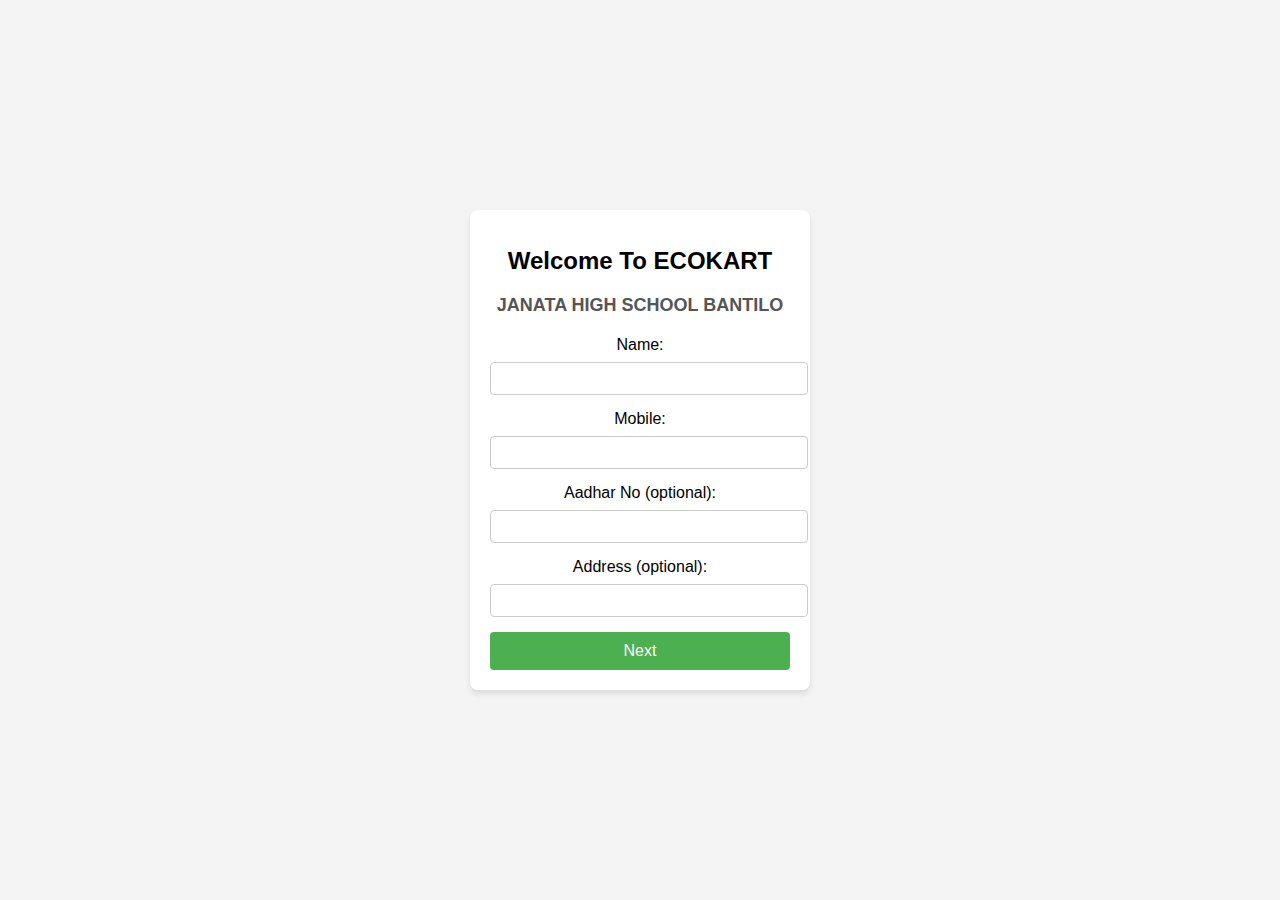
==== index.html @ 10335a46 "Add files via upload" ====
<!DOCTYPE html>
<html lang="en">
<head>
  <meta charset="UTF-8">
  <meta name="viewport" content="width=device-width, initial-scale=1.0">
  <title>ECOKART JANATA HIGH SCHOOL</title>
  <link rel="stylesheet" href="style.css">
</head>
<body>
  <div class="container">
    <h1>Welcome To ECOKART</h1>
    <h3>JANATA HIGH SCHOOL BANTILO</h3>

    <form id="EKOKARTForm">
      <label for="name">Name:</label>
      <input type="text" id="name" required>

      <label for="mobile">Mobile:</label>
      <input type="text" id="mobile" required>

      <label for="aadhar_number">Aadhar No (optional):</label>
      <input type="text" id="aadhar_number">

      <label for="address">Address (optional):</label>
      <input type="text" id="address">

      <button type="submit">Next</button>
    </form>
  </div>

  <script src="app.js"></script>
</body>
</html>
---- style.css ----
body {
  font-family: Arial, sans-serif;
  margin: 0;
  padding: 0;
  display: flex;
  justify-content: center;
  align-items: center;
  height: 100vh;
  background-color: #f4f4f4;
}

.container {
  background-color: white;
  padding: 20px;
  border-radius: 8px;
  box-shadow: 0 4px 6px rgba(0, 0, 0, 0.1);
  width: 300px;
  text-align: center;
}

h1 {
  font-size: 24px;
  margin-bottom: 20px;
}

h3 {
  font-size: 18px;
  color: #555;
  margin-bottom: 20px;
}

label {
  display: block;
  margin-bottom: 8px;
}

input {
  width: 100%;
  padding: 8px;
  margin-bottom: 15px;
  border: 1px solid #ccc;
  border-radius: 4px;
}

button {
  width: 100%;
  padding: 10px;
  background-color: #4CAF50;
  color: white;
  border: none;
  border-radius: 4px;
  font-size: 16px;
  cursor: pointer;
}

button:hover {
  background-color: #45a049;
}
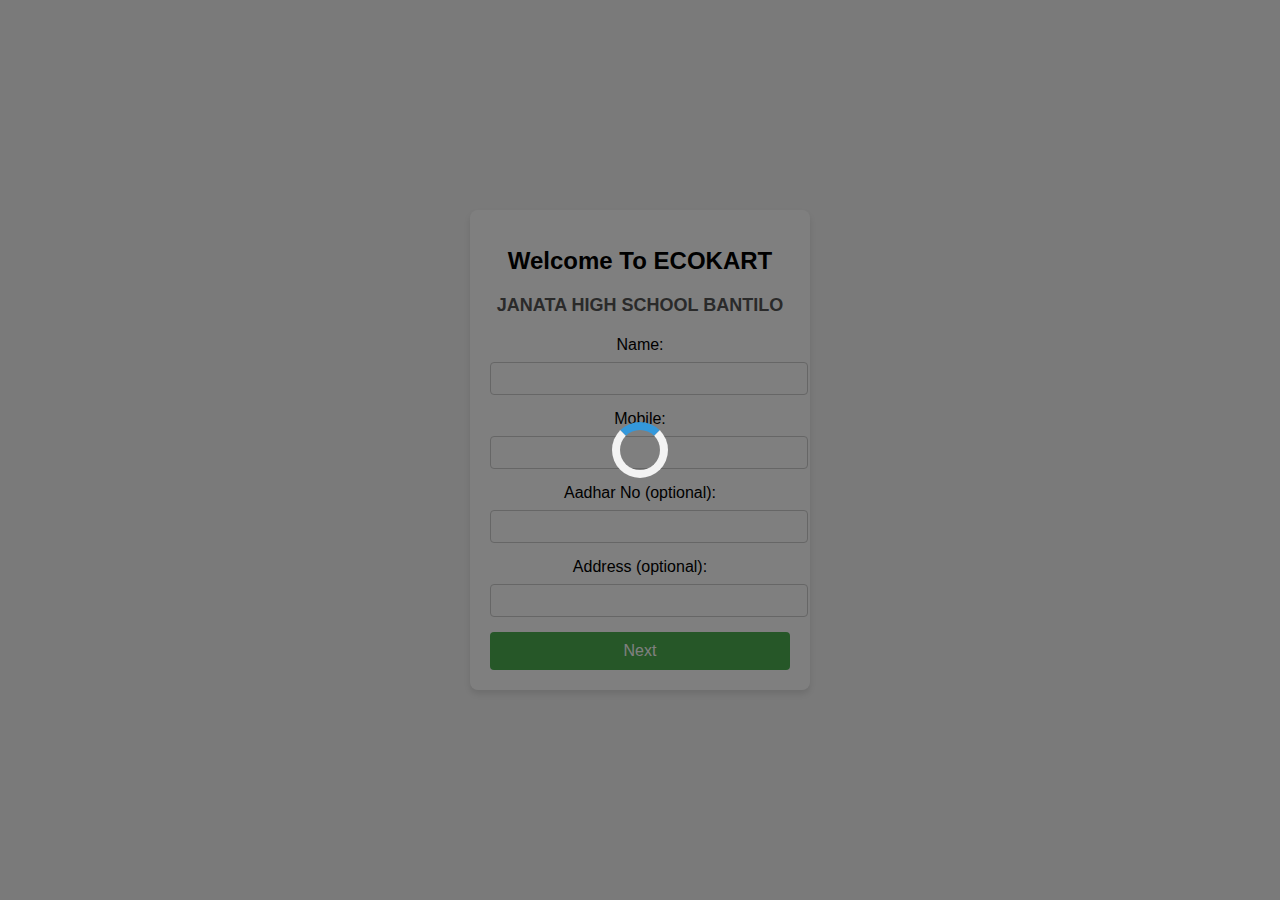
==== commit e631af68: "Update index.html" ====
--- a/index.html
+++ b/index.html
@@ -7,6 +7,11 @@
   <link rel="stylesheet" href="style.css">
 </head>
 <body>
+  <!-- Global Spinner (Initially hidden) -->
+  <div id="globalSpinner">
+    <div class="spinner"></div>
+  </div>
+
   <div class="container">
     <h1>Welcome To ECOKART</h1>
     <h3>JANATA HIGH SCHOOL BANTILO</h3>
--- a/style.css
+++ b/style.css
@@ -56,3 +56,33 @@
 button:hover {
   background-color: #45a049;
 }
+
+/* Loading Spinner styles */
+.spinner {
+  border: 8px solid #f3f3f3;
+  border-top: 8px solid #3498db;
+  border-radius: 50%;
+  width: 40px;
+  height: 40px;
+  animation: spin 1s linear infinite;
+}
+
+@keyframes spin {
+  0% { transform: rotate(0deg); }
+  100% { transform: rotate(360deg); }
+}
+
+/* Global Spinner */
+#globalSpinner {
+  display: none;
+  position: fixed;
+  top: 0;
+  left: 0;
+  width: 100%;
+  height: 100%;
+  background-color: rgba(0, 0, 0, 0.5);
+  display: flex;
+  justify-content: center;
+  align-items: center;
+  z-index: 9999;
+}
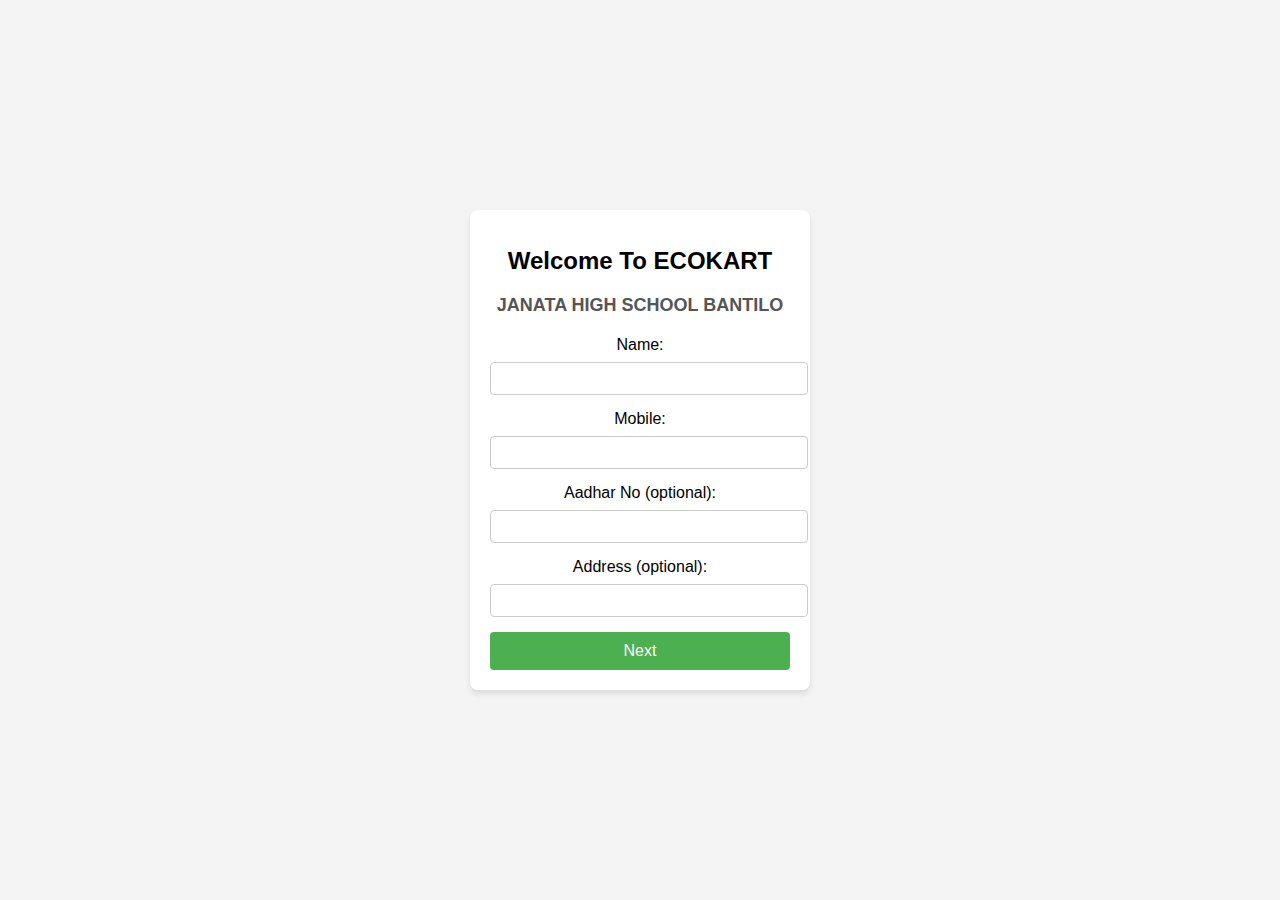
==== commit 21810d6a: "Update index.html" ====
--- a/index.html
+++ b/index.html
@@ -7,11 +7,6 @@
   <link rel="stylesheet" href="style.css">
 </head>
 <body>
-  <!-- Global Spinner (Initially hidden) -->
-  <div id="globalSpinner">
-    <div class="spinner"></div>
-  </div>
-
   <div class="container">
     <h1>Welcome To ECOKART</h1>
     <h3>JANATA HIGH SCHOOL BANTILO</h3>
--- a/style.css
+++ b/style.css
@@ -1,3 +1,4 @@
+/* General styles for the page */
 body {
   font-family: Arial, sans-serif;
   margin: 0;
@@ -9,6 +10,7 @@
   background-color: #f4f4f4;
 }
 
+/* Container styling */
 .container {
   background-color: white;
   padding: 20px;
@@ -18,6 +20,7 @@
   text-align: center;
 }
 
+/* Heading styles */
 h1 {
   font-size: 24px;
   margin-bottom: 20px;
@@ -29,11 +32,13 @@
   margin-bottom: 20px;
 }
 
+/* Form input label styles */
 label {
   display: block;
   margin-bottom: 8px;
 }
 
+/* Form input styles */
 input {
   width: 100%;
   padding: 8px;
@@ -42,6 +47,7 @@
   border-radius: 4px;
 }
 
+/* Button styling */
 button {
   width: 100%;
   padding: 10px;
@@ -57,32 +63,15 @@
   background-color: #45a049;
 }
 
-/* Loading Spinner styles */
-.spinner {
-  border: 8px solid #f3f3f3;
-  border-top: 8px solid #3498db;
-  border-radius: 50%;
-  width: 40px;
-  height: 40px;
-  animation: spin 1s linear infinite;
+/* Thank you message styling */
+#thankYouMessage {
+  display: none;
+  text-align: center;
+  font-size: 24px;
+  margin-top: 20px;
 }
 
-@keyframes spin {
-  0% { transform: rotate(0deg); }
-  100% { transform: rotate(360deg); }
+/* Go back button styling */
+#goBackButton {
+  display: none; /* Initially hidden */
 }
-
-/* Global Spinner */
-#globalSpinner {
-  display: none;
-  position: fixed;
-  top: 0;
-  left: 0;
-  width: 100%;
-  height: 100%;
-  background-color: rgba(0, 0, 0, 0.5);
-  display: flex;
-  justify-content: center;
-  align-items: center;
-  z-index: 9999;
-}
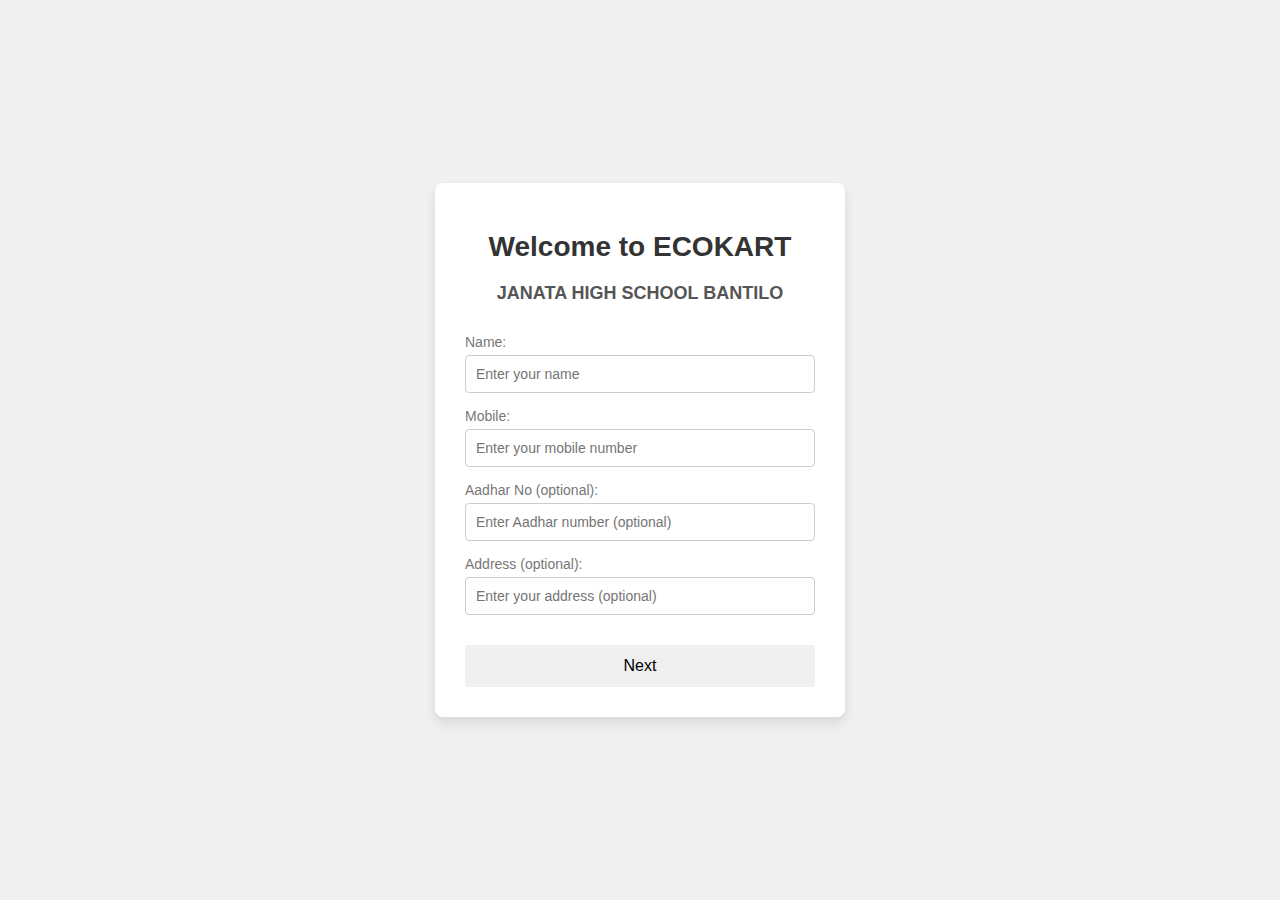
==== commit 04f2e45b: "Update index.html" ====
--- a/index.html
+++ b/index.html
@@ -8,21 +8,30 @@
 </head>
 <body>
   <div class="container">
-    <h1>Welcome To ECOKART</h1>
+    <h1>Welcome to ECOKART</h1>
     <h3>JANATA HIGH SCHOOL BANTILO</h3>
 
+    <!-- Form to collect user information -->
     <form id="EKOKARTForm">
-      <label for="name">Name:</label>
-      <input type="text" id="name" required>
+      <div class="input-group">
+        <label for="name">Name:</label>
+        <input type="text" id="name" placeholder="Enter your name" required>
+      </div>
 
-      <label for="mobile">Mobile:</label>
-      <input type="text" id="mobile" required>
+      <div class="input-group">
+        <label for="mobile">Mobile:</label>
+        <input type="text" id="mobile" placeholder="Enter your mobile number" required>
+      </div>
 
-      <label for="aadhar_number">Aadhar No (optional):</label>
-      <input type="text" id="aadhar_number">
+      <div class="input-group">
+        <label for="aadhar_number">Aadhar No (optional):</label>
+        <input type="text" id="aadhar_number" placeholder="Enter Aadhar number (optional)">
+      </div>
 
-      <label for="address">Address (optional):</label>
-      <input type="text" id="address">
+      <div class="input-group">
+        <label for="address">Address (optional):</label>
+        <input type="text" id="address" placeholder="Enter your address (optional)">
+      </div>
 
       <button type="submit">Next</button>
     </form>
--- a/style.css
+++ b/style.css
@@ -1,4 +1,4 @@
-/* General styles for the page */
+/* General styling for the body */
 body {
   font-family: Arial, sans-serif;
   margin: 0;
@@ -7,71 +7,136 @@
   justify-content: center;
   align-items: center;
   height: 100vh;
-  background-color: #f4f4f4;
+  background-color: #f0f0f0;
 }
 
-/* Container styling */
+/* Container for the content */
 .container {
   background-color: white;
-  padding: 20px;
+  padding: 30px;
   border-radius: 8px;
-  box-shadow: 0 4px 6px rgba(0, 0, 0, 0.1);
-  width: 300px;
+  box-shadow: 0 6px 12px rgba(0, 0, 0, 0.1);
+  width: 350px;
   text-align: center;
+  font-size: 16px;
 }
 
 /* Heading styles */
 h1 {
-  font-size: 24px;
+  font-size: 28px;
+  font-weight: bold;
   margin-bottom: 20px;
+  color: #333;
 }
 
 h3 {
   font-size: 18px;
   color: #555;
-  margin-bottom: 20px;
+  margin-bottom: 30px;
 }
 
-/* Form input label styles */
+/* Label styling */
 label {
   display: block;
-  margin-bottom: 8px;
+  font-size: 14px;
+  color: #777;
+  margin-bottom: 5px;
+  text-align: left;
 }
 
-/* Form input styles */
+/* Input fields styling */
 input {
   width: 100%;
-  padding: 8px;
+  padding: 10px;
   margin-bottom: 15px;
   border: 1px solid #ccc;
   border-radius: 4px;
+  font-size: 14px;
+  box-sizing: border-box;
+  transition: border-color 0.3s;
+}
+
+/* Input field focus effect */
+input:focus {
+  border-color: #4CAF50;
+  outline: none;
 }
 
 /* Button styling */
 button {
+  padding: 12px 20px;
+  font-size: 16px;
+  border: none;
+  border-radius: 4px;
+  cursor: pointer;
+  transition: background-color 0.3s;
   width: 100%;
-  padding: 10px;
+  margin-top: 15px;
+}
+
+/* Styling for the Confirm and Cancel buttons */
+button#confirmBtn {
   background-color: #4CAF50;
+  color: white;
+}
+
+button#cancelBtn {
+  background-color: #f44336;
+  color: white;
+}
+
+/* Hover effect for buttons */
+button:hover {
+  opacity: 0.9;
+}
+
+/* Flexbox container for Cancel and Confirm buttons side by side */
+.button-container {
+  display: flex;
+  justify-content: space-between;
+  gap: 10px;
+  margin-top: 20px;
+}
+
+/* Thank You message styles */
+#thankYouMessage {
+  display: none;
+  text-align: center;
+  font-size: 20px;
+  color: #4CAF50;
+  margin-top: 30px;
+}
+
+/* Go Back button styling */
+#goBackButton {
+  display: none;
+  margin-top: 20px;
+  padding: 12px 20px;
+  background-color: #2196F3;
   color: white;
   border: none;
   border-radius: 4px;
+  cursor: pointer;
+  width: 100%;
   font-size: 16px;
-  cursor: pointer;
 }
 
-button:hover {
-  background-color: #45a049;
+#goBackButton:hover {
+  background-color: #1976D2;
 }
 
-/* Thank you message styling */
-#thankYouMessage {
-  display: none;
-  text-align: center;
-  font-size: 24px;
-  margin-top: 20px;
+/* Make the form look neat on smaller screens */
+@media (max-width: 480px) {
+  .container {
+    width: 90%;
+    padding: 20px;
+  }
+
+  button, #goBackButton {
+    padding: 10px 15px;
+  }
+
+  input {
+    padding: 8px;
+  }
 }
-
-/* Go back button styling */
-#goBackButton {
-  display: none; /* Initially hidden */
-}
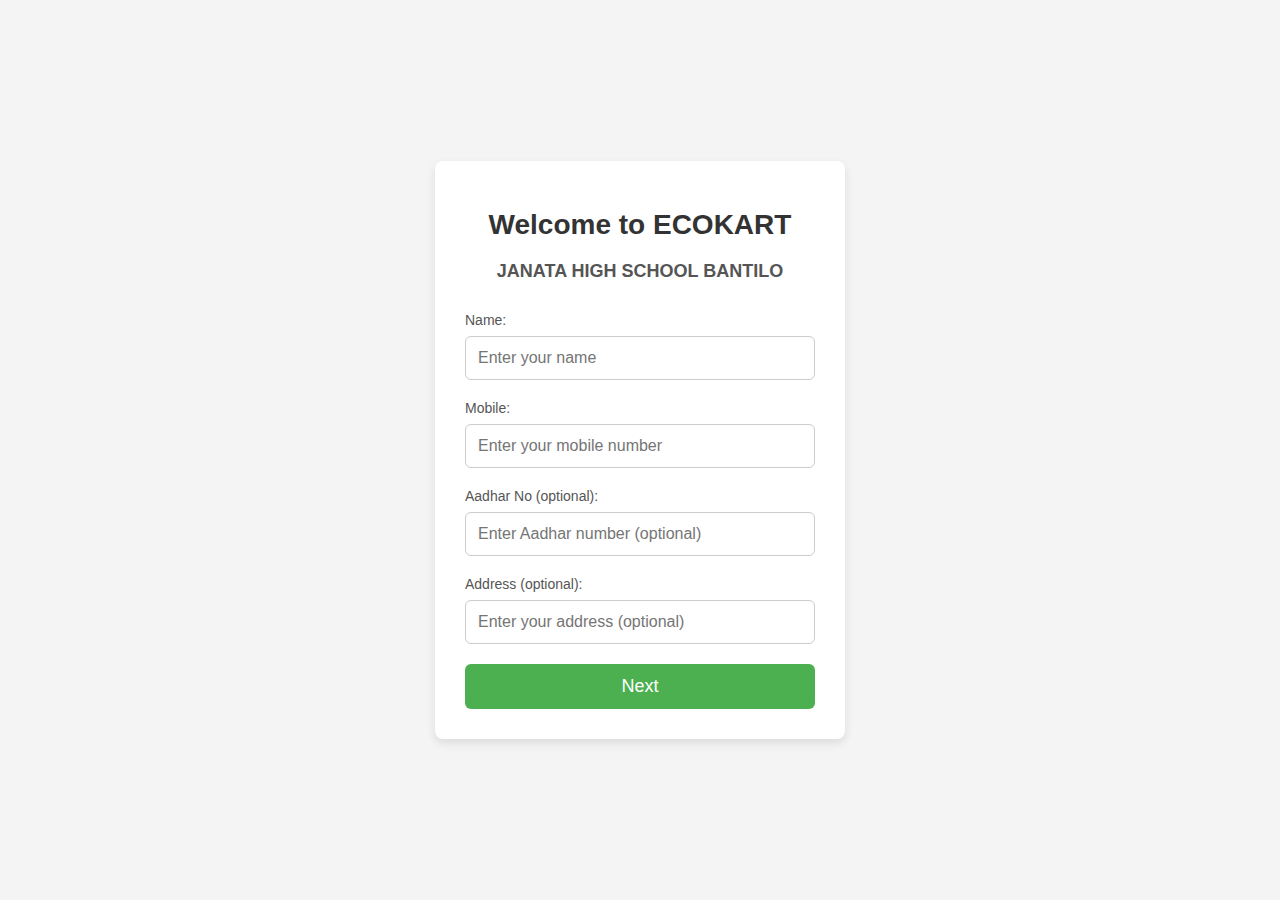
==== commit bfb07121: "Update index.html" ====
--- a/index.html
+++ b/index.html
@@ -16,16 +16,19 @@
       <div class="input-group">
         <label for="name">Name:</label>
         <input type="text" id="name" placeholder="Enter your name" required>
+        <p class="error-message" id="nameError"></p>
       </div>
 
       <div class="input-group">
         <label for="mobile">Mobile:</label>
         <input type="text" id="mobile" placeholder="Enter your mobile number" required>
+        <p class="error-message" id="mobileError"></p>
       </div>
 
       <div class="input-group">
         <label for="aadhar_number">Aadhar No (optional):</label>
         <input type="text" id="aadhar_number" placeholder="Enter Aadhar number (optional)">
+        <p class="error-message" id="aadharError"></p>
       </div>
 
       <div class="input-group">
@@ -33,7 +36,7 @@
         <input type="text" id="address" placeholder="Enter your address (optional)">
       </div>
 
-      <button type="submit">Next</button>
+      <button type="submit" id="submitButton">Next</button>
     </form>
   </div>
 
--- a/style.css
+++ b/style.css
@@ -1,32 +1,27 @@
-/* General styling for the body */
 body {
-  font-family: Arial, sans-serif;
+  font-family: 'Arial', sans-serif;
+  background-color: #f4f4f4;
   margin: 0;
   padding: 0;
   display: flex;
   justify-content: center;
   align-items: center;
   height: 100vh;
-  background-color: #f0f0f0;
 }
 
-/* Container for the content */
 .container {
   background-color: white;
   padding: 30px;
   border-radius: 8px;
-  box-shadow: 0 6px 12px rgba(0, 0, 0, 0.1);
+  box-shadow: 0 4px 10px rgba(0, 0, 0, 0.1);
   width: 350px;
   text-align: center;
-  font-size: 16px;
 }
 
-/* Heading styles */
 h1 {
   font-size: 28px;
-  font-weight: bold;
+  color: #333;
   margin-bottom: 20px;
-  color: #333;
 }
 
 h3 {
@@ -35,108 +30,40 @@
   margin-bottom: 30px;
 }
 
-/* Label styling */
-label {
-  display: block;
-  font-size: 14px;
-  color: #777;
-  margin-bottom: 5px;
+.input-group {
+  margin-bottom: 20px;
   text-align: left;
+  width: 100%;
 }
 
-/* Input fields styling */
-input {
-  width: 100%;
-  padding: 10px;
-  margin-bottom: 15px;
-  border: 1px solid #ccc;
-  border-radius: 4px;
+.input-group label {
   font-size: 14px;
-  box-sizing: border-box;
-  transition: border-color 0.3s;
+  color: #555;
+  margin-bottom: 8px;
+  display: block;
 }
 
-/* Input field focus effect */
-input:focus {
-  border-color: #4CAF50;
-  outline: none;
+.input-group input {
+  width: 100%;
+  padding: 12px;
+  font-size: 16px;
+  border: 1px solid #ccc;
+  border-radius: 6px;
+  box-sizing: border-box;
 }
 
-/* Button styling */
 button {
-  padding: 12px 20px;
-  font-size: 16px;
+  padding: 12px 0;
+  width: 100%;
+  background-color: #4CAF50;
+  color: white;
   border: none;
-  border-radius: 4px;
+  border-radius: 6px;
+  font-size: 18px;
   cursor: pointer;
   transition: background-color 0.3s;
-  width: 100%;
-  margin-top: 15px;
 }
 
-/* Styling for the Confirm and Cancel buttons */
-button#confirmBtn {
-  background-color: #4CAF50;
-  color: white;
+button:hover {
+  background-color: #45a049;
 }
-
-button#cancelBtn {
-  background-color: #f44336;
-  color: white;
-}
-
-/* Hover effect for buttons */
-button:hover {
-  opacity: 0.9;
-}
-
-/* Flexbox container for Cancel and Confirm buttons side by side */
-.button-container {
-  display: flex;
-  justify-content: space-between;
-  gap: 10px;
-  margin-top: 20px;
-}
-
-/* Thank You message styles */
-#thankYouMessage {
-  display: none;
-  text-align: center;
-  font-size: 20px;
-  color: #4CAF50;
-  margin-top: 30px;
-}
-
-/* Go Back button styling */
-#goBackButton {
-  display: none;
-  margin-top: 20px;
-  padding: 12px 20px;
-  background-color: #2196F3;
-  color: white;
-  border: none;
-  border-radius: 4px;
-  cursor: pointer;
-  width: 100%;
-  font-size: 16px;
-}
-
-#goBackButton:hover {
-  background-color: #1976D2;
-}
-
-/* Make the form look neat on smaller screens */
-@media (max-width: 480px) {
-  .container {
-    width: 90%;
-    padding: 20px;
-  }
-
-  button, #goBackButton {
-    padding: 10px 15px;
-  }
-
-  input {
-    padding: 8px;
-  }
-}
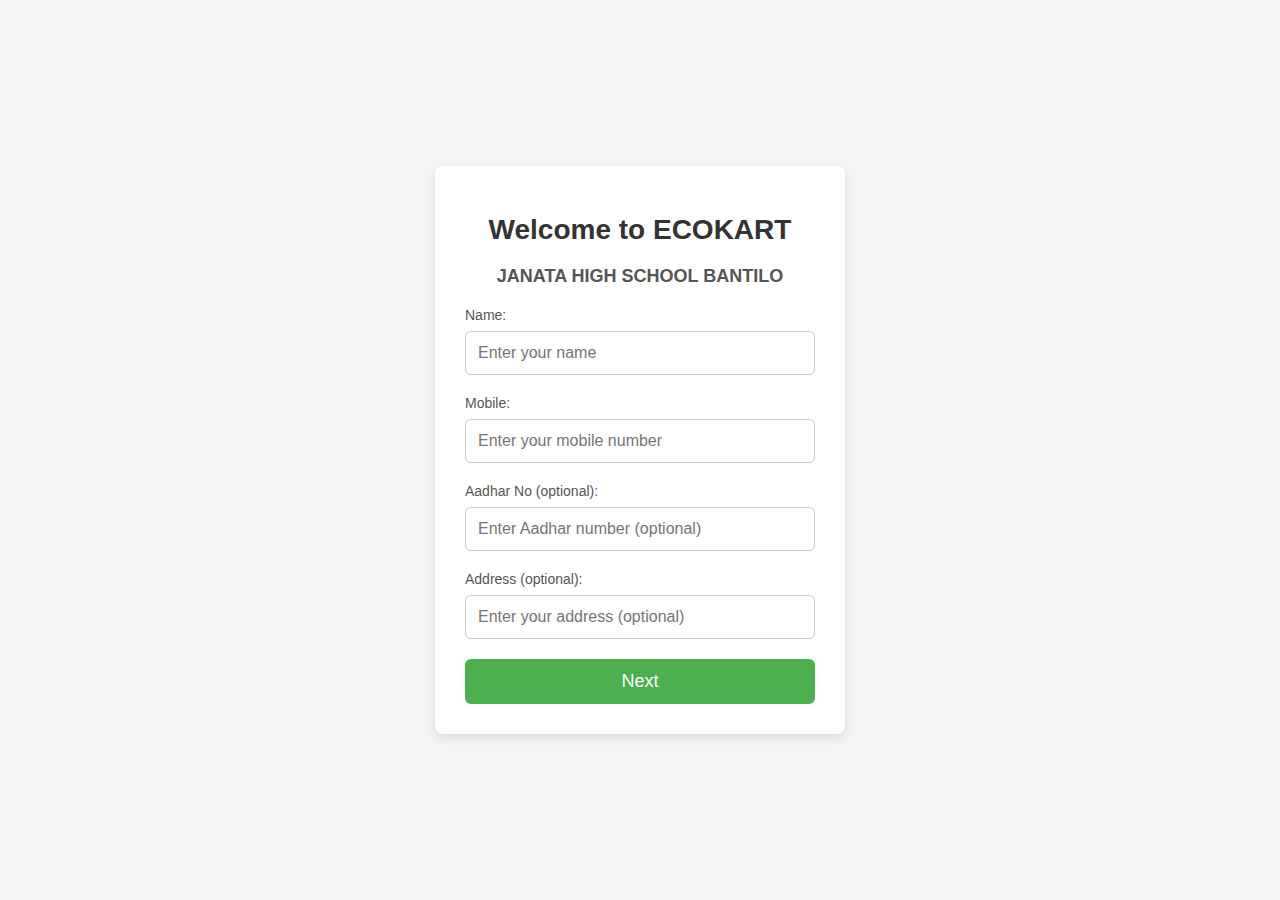
==== commit 98eb60d6: "Update index.html" ====
--- a/index.html
+++ b/index.html
@@ -16,19 +16,16 @@
       <div class="input-group">
         <label for="name">Name:</label>
         <input type="text" id="name" placeholder="Enter your name" required>
-        <p class="error-message" id="nameError"></p>
       </div>
 
       <div class="input-group">
         <label for="mobile">Mobile:</label>
         <input type="text" id="mobile" placeholder="Enter your mobile number" required>
-        <p class="error-message" id="mobileError"></p>
       </div>
 
       <div class="input-group">
         <label for="aadhar_number">Aadhar No (optional):</label>
         <input type="text" id="aadhar_number" placeholder="Enter Aadhar number (optional)">
-        <p class="error-message" id="aadharError"></p>
       </div>
 
       <div class="input-group">
@@ -36,7 +33,7 @@
         <input type="text" id="address" placeholder="Enter your address (optional)">
       </div>
 
-      <button type="submit" id="submitButton">Next</button>
+      <button type="submit">Next</button>
     </form>
   </div>
 
--- a/style.css
+++ b/style.css
@@ -27,13 +27,12 @@
 h3 {
   font-size: 18px;
   color: #555;
-  margin-bottom: 30px;
+  margin-bottom: 20px;
 }
 
 .input-group {
   margin-bottom: 20px;
   text-align: left;
-  width: 100%;
 }
 
 .input-group label {
@@ -67,3 +66,9 @@
 button:hover {
   background-color: #45a049;
 }
+
+.error-message {
+  color: red;
+  font-size: 14px;
+  margin-top: 4px;
+}
